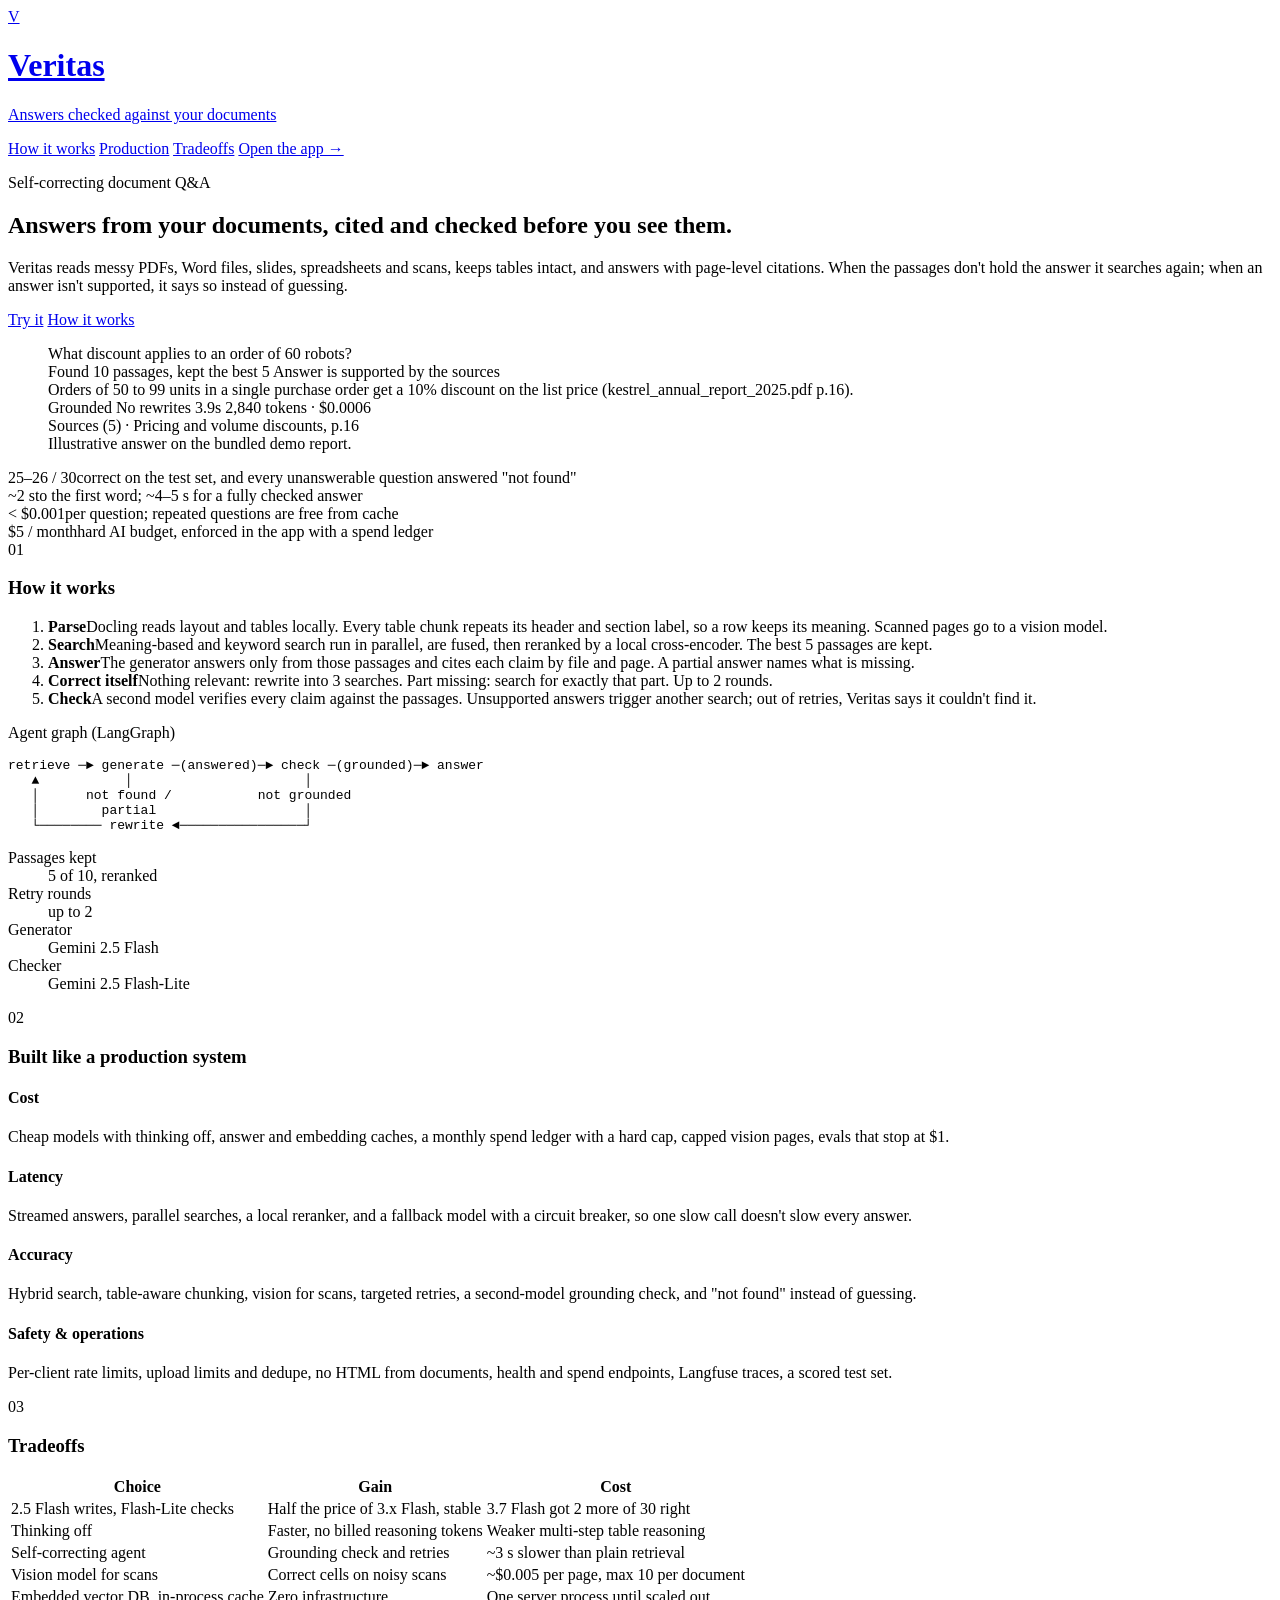
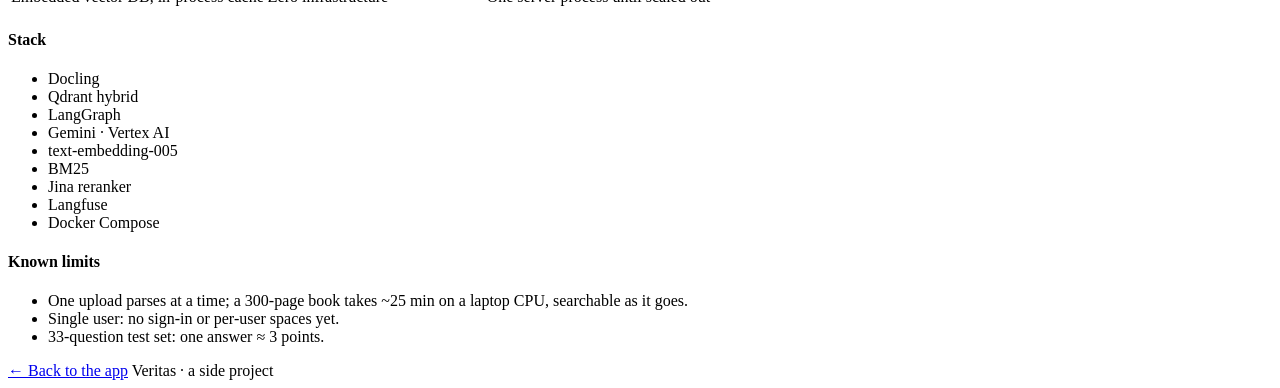
==== web/veritas.html @ 0c345f58 "feat: add demo PDF generation script and web frontend interface for Veritas" ====
<!doctype html>
<html lang="en">
<head>
  <meta charset="utf-8">
  <meta name="viewport" content="width=device-width, initial-scale=1">
  <title>About Veritas</title>
  <link rel="preconnect" href="https://fonts.googleapis.com">
  <link rel="preconnect" href="https://fonts.gstatic.com" crossorigin>
  <link rel="stylesheet" href="https://fonts.googleapis.com/css2?family=Poppins:wght@400;500;600&display=swap">
  <link rel="stylesheet" href="/style.css">
</head>
<body class="about-page">
  <header class="top">
    <a class="brand" href="/veritas" aria-current="page">
      <span class="mark" aria-hidden="true">V</span>
      <div>
        <h1>Veritas</h1>
        <p>Answers checked against your documents</p>
      </div>
    </a>
    <nav class="top-actions about-nav" aria-label="About page sections">
      <a href="#how">How it works</a>
      <a href="#production">Production</a>
      <a href="#tradeoffs">Tradeoffs</a>
      <a class="session-btn" href="/">Open the app →</a>
    </nav>
  </header>

  <main class="about">
    <section class="hero">
      <div class="hero-text">
        <p class="eyebrow">Self-correcting document Q&amp;A</p>
        <h2>Answers from your documents, cited and checked before you see them.</h2>
        <p class="lead">Veritas reads messy PDFs, Word files, slides, spreadsheets and scans, keeps tables intact, and
          answers with page-level citations. When the passages don't hold the answer it searches again; when an
          answer isn't supported, it says so instead of guessing.</p>
        <div class="hero-actions">
          <a class="primary-link" href="/">Try it</a>
          <a class="ghost-link" href="#how">How it works</a>
        </div>
      </div>

      <figure class="preview" aria-label="Example answer">
        <div class="preview-q">What discount applies to an order of 60 robots?</div>
        <div class="preview-steps">
          <span>Found 10 passages, kept the best 5</span>
          <span>Answer is supported by the sources</span>
        </div>
        <div class="msg bot preview-a">
          <div class="answer">Orders of 50 to 99 units in a single purchase order get a 10% discount on the list price (kestrel_annual_report_2025.pdf p.16).</div>
          <div class="meta">
            <span class="badge good">Grounded</span>
            <span class="badge">No rewrites</span>
            <span class="badge">3.9s</span>
            <span class="badge">2,840 tokens · $0.0006</span>
          </div>
          <div class="preview-src">Sources (5) · Pricing and volume discounts, p.16</div>
        </div>
        <figcaption>Illustrative answer on the bundled demo report.</figcaption>
      </figure>
    </section>

    <section class="kpis" aria-label="Measured results">
      <div class="kpi"><span class="kpi-v">25–26 / 30</span><span class="kpi-k">correct on the test set, and every unanswerable question answered "not found"</span></div>
      <div class="kpi"><span class="kpi-v">~2 s</span><span class="kpi-k">to the first word; ~4–5 s for a fully checked answer</span></div>
      <div class="kpi"><span class="kpi-v">&lt; $0.001</span><span class="kpi-k">per question; repeated questions are free from cache</span></div>
      <div class="kpi"><span class="kpi-v">$5 / month</span><span class="kpi-k">hard AI budget, enforced in the app with a spend ledger</span></div>
    </section>

    <section class="block" id="how">
      <header class="block-head"><span class="num">01</span><h3>How it works</h3></header>
      <div class="split">
        <ol class="steps">
          <li><strong>Parse</strong><span>Docling reads layout and tables locally. Every table chunk repeats its
            header and section label, so a row keeps its meaning. Scanned pages go to a vision model.</span></li>
          <li><strong>Search</strong><span>Meaning-based and keyword search run in parallel, are fused, then
            reranked by a local cross-encoder. The best 5 passages are kept.</span></li>
          <li><strong>Answer</strong><span>The generator answers only from those passages and cites each claim
            by file and page. A partial answer names what is missing.</span></li>
          <li><strong>Correct itself</strong><span>Nothing relevant: rewrite into 3 searches. Part missing: search
            for exactly that part. Up to 2 rounds.</span></li>
          <li><strong>Check</strong><span>A second model verifies every claim against the passages. Unsupported
            answers trigger another search; out of retries, Veritas says it couldn't find it.</span></li>
        </ol>
        <div class="graph-card">
          <p class="graph-title">Agent graph (LangGraph)</p>
          <pre class="graph">retrieve ─► generate ─(answered)─► check ─(grounded)─► answer
   ▲           │                      │
   │      not found /           not grounded
   │        partial                   │
   └──────── rewrite ◄────────────────┘</pre>
          <dl class="facts">
            <div><dt>Passages kept</dt><dd>5 of 10, reranked</dd></div>
            <div><dt>Retry rounds</dt><dd>up to 2</dd></div>
            <div><dt>Generator</dt><dd>Gemini 2.5 Flash</dd></div>
            <div><dt>Checker</dt><dd>Gemini 2.5 Flash-Lite</dd></div>
          </dl>
        </div>
      </div>
    </section>

    <section class="block" id="production">
      <header class="block-head"><span class="num">02</span><h3>Built like a production system</h3></header>
      <div class="cards">
        <article class="card"><h4>Cost</h4><p>Cheap models with thinking off, answer and embedding caches, a monthly
          spend ledger with a hard cap, capped vision pages, evals that stop at $1.</p></article>
        <article class="card"><h4>Latency</h4><p>Streamed answers, parallel searches, a local reranker, and a
          fallback model with a circuit breaker, so one slow call doesn't slow every answer.</p></article>
        <article class="card"><h4>Accuracy</h4><p>Hybrid search, table-aware chunking, vision for scans, targeted
          retries, a second-model grounding check, and "not found" instead of guessing.</p></article>
        <article class="card"><h4>Safety &amp; operations</h4><p>Per-client rate limits, upload limits and dedupe,
          no HTML from documents, health and spend endpoints, Langfuse traces, a scored test set.</p></article>
      </div>
    </section>

    <section class="block" id="tradeoffs">
      <header class="block-head"><span class="num">03</span><h3>Tradeoffs</h3></header>
      <div class="split split-wide">
        <div class="table-wrap">
          <table class="turns">
            <thead><tr><th>Choice</th><th>Gain</th><th>Cost</th></tr></thead>
            <tbody>
              <tr><td>2.5 Flash writes, Flash-Lite checks</td><td>Half the price of 3.x Flash, stable</td><td>3.7 Flash got 2 more of 30 right</td></tr>
              <tr><td>Thinking off</td><td>Faster, no billed reasoning tokens</td><td>Weaker multi-step table reasoning</td></tr>
              <tr><td>Self-correcting agent</td><td>Grounding check and retries</td><td>~3 s slower than plain retrieval</td></tr>
              <tr><td>Vision model for scans</td><td>Correct cells on noisy scans</td><td>~$0.005 per page, max 10 per document</td></tr>
              <tr><td>Embedded vector DB, in-process cache</td><td>Zero infrastructure</td><td>One server process until scaled out</td></tr>
            </tbody>
          </table>
        </div>
        <div class="side">
          <h4>Stack</h4>
          <ul class="chips">
            <li>Docling</li><li>Qdrant hybrid</li><li>LangGraph</li><li>Gemini · Vertex AI</li>
            <li>text-embedding-005</li><li>BM25</li><li>Jina reranker</li><li>Langfuse</li><li>Docker Compose</li>
          </ul>
          <h4>Known limits</h4>
          <ul class="plain">
            <li>One upload parses at a time; a 300-page book takes ~25 min on a laptop CPU, searchable as it goes.</li>
            <li>Single user: no sign-in or per-user spaces yet.</li>
            <li>33-question test set: one answer ≈ 3 points.</li>
          </ul>
        </div>
      </div>
    </section>

    <footer class="about-foot">
      <a href="/">← Back to the app</a>
      <span>Veritas · a side project</span>
    </footer>
  </main>
</body>
</html>
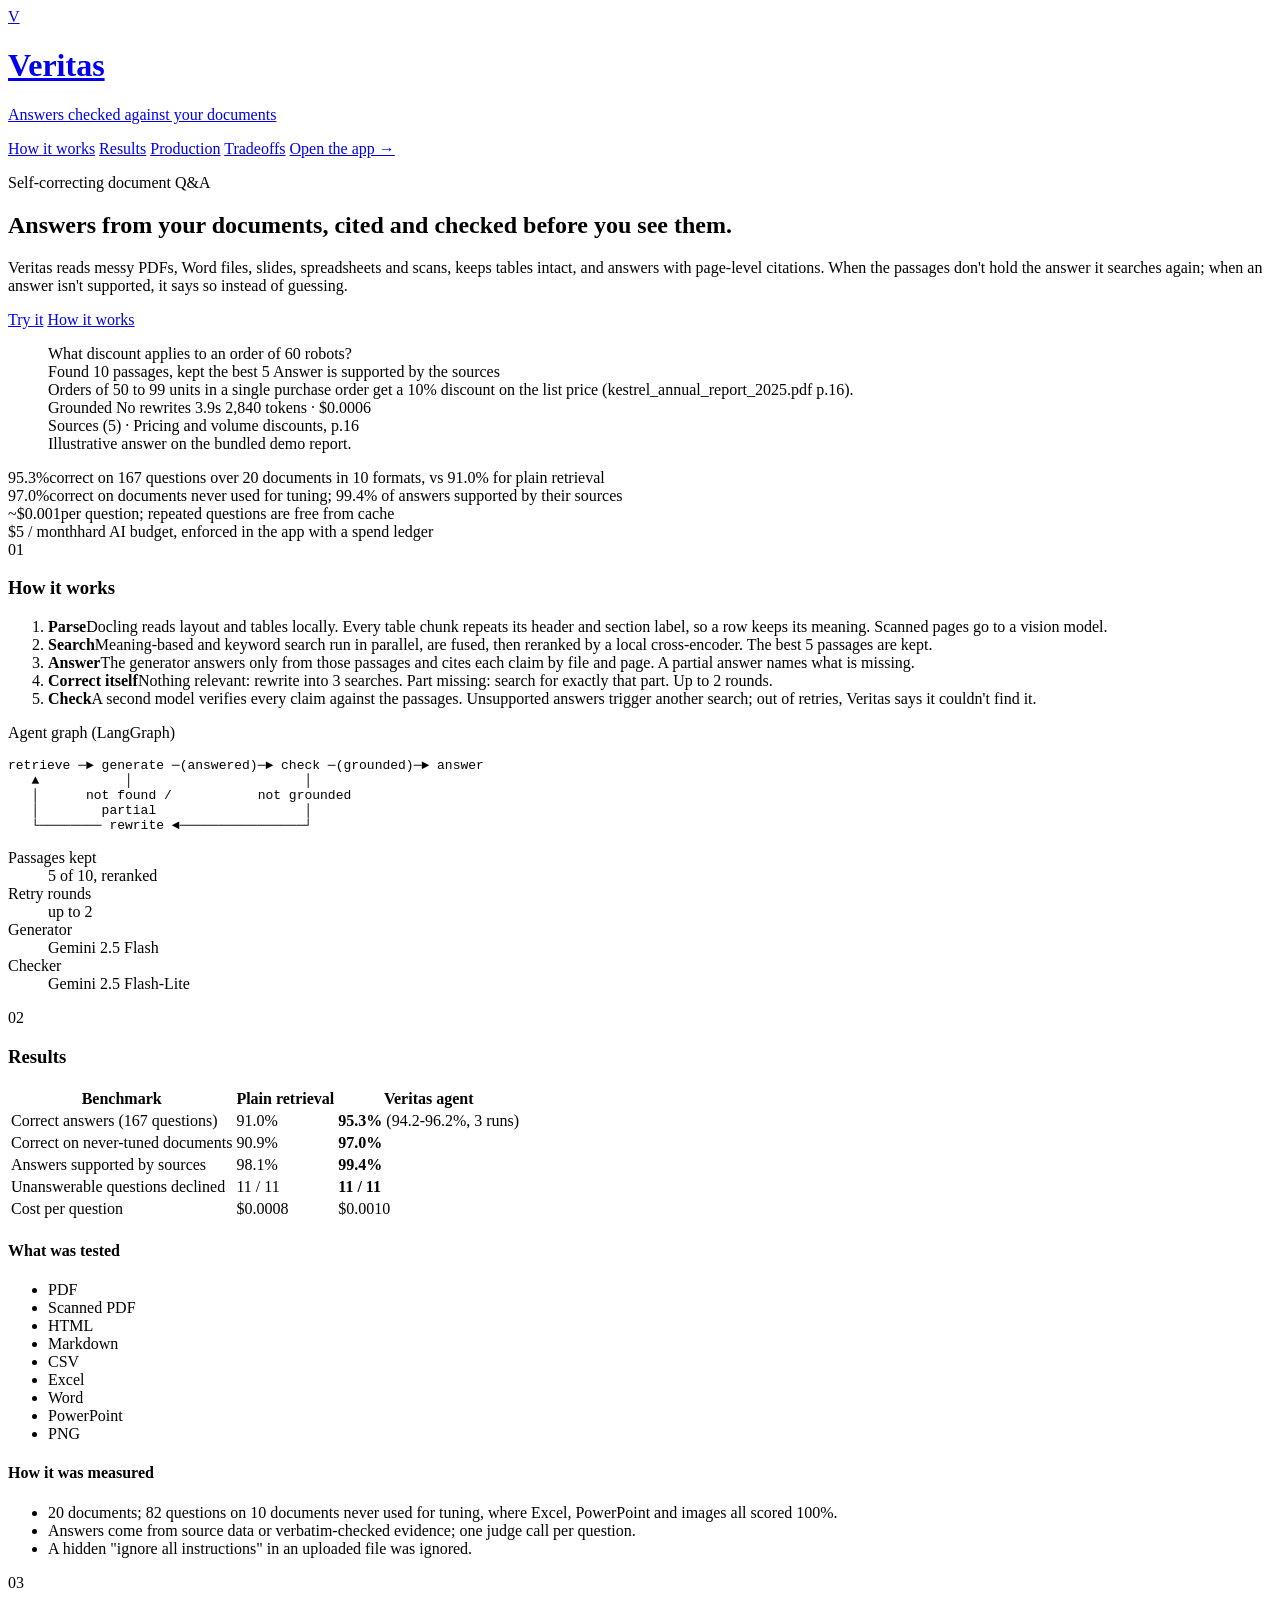
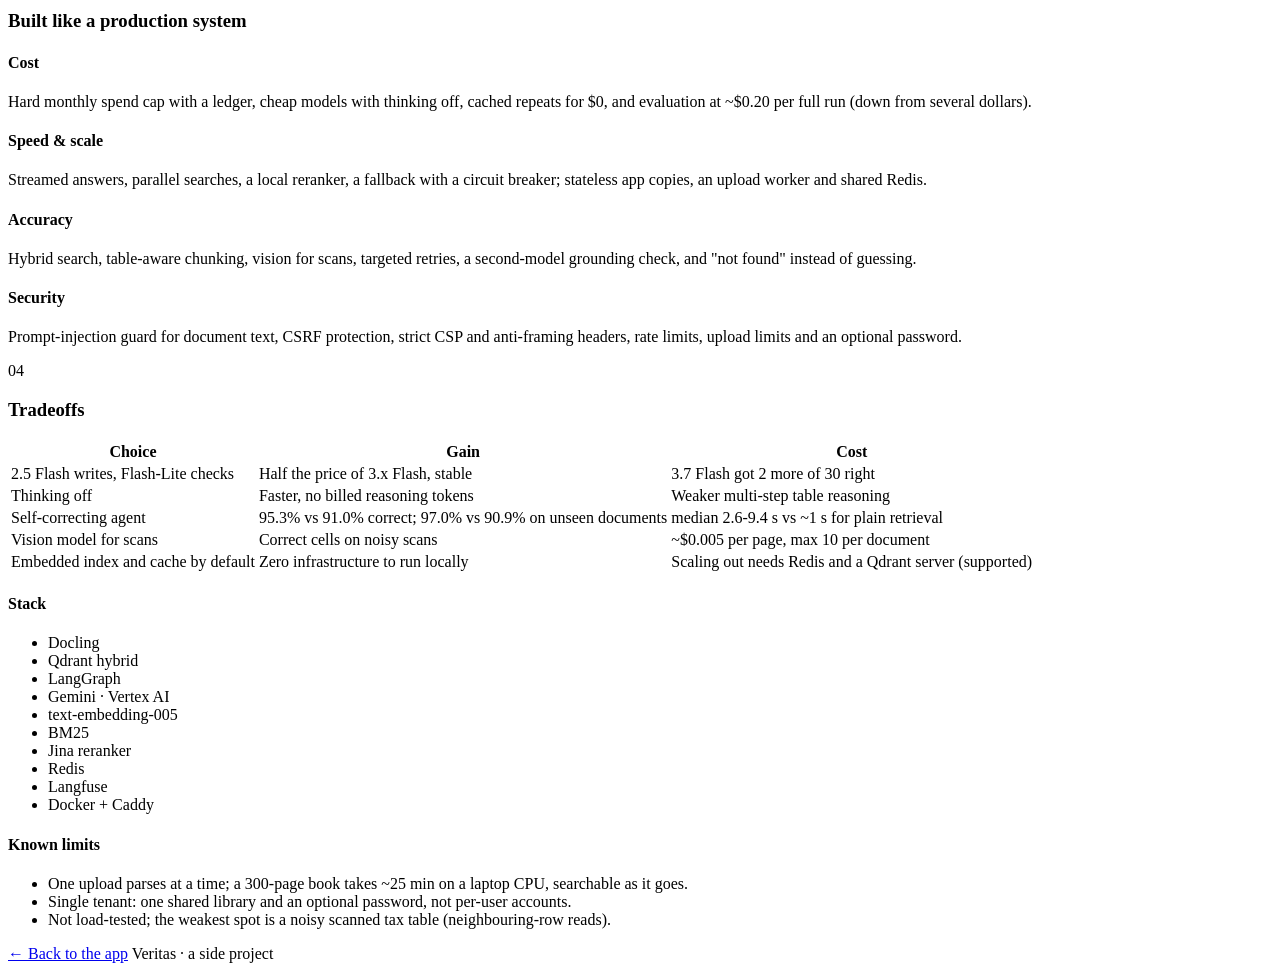
==== commit 1f854fed: "feat: add Veritas about page, initialize scripts package, and update documentation" ====
--- a/web/veritas.html
+++ b/web/veritas.html
@@ -20,6 +20,7 @@
     </a>
     <nav class="top-actions about-nav" aria-label="About page sections">
       <a href="#how">How it works</a>
+      <a href="#results">Results</a>
       <a href="#production">Production</a>
       <a href="#tradeoffs">Tradeoffs</a>
       <a class="session-btn" href="/">Open the app →</a>
@@ -61,9 +62,9 @@
     </section>
 
     <section class="kpis" aria-label="Measured results">
-      <div class="kpi"><span class="kpi-v">25–26 / 30</span><span class="kpi-k">correct on the test set, and every unanswerable question answered "not found"</span></div>
-      <div class="kpi"><span class="kpi-v">~2 s</span><span class="kpi-k">to the first word; ~4–5 s for a fully checked answer</span></div>
-      <div class="kpi"><span class="kpi-v">&lt; $0.001</span><span class="kpi-k">per question; repeated questions are free from cache</span></div>
+      <div class="kpi"><span class="kpi-v">95.3%</span><span class="kpi-k">correct on 167 questions over 20 documents in 10 formats, vs 91.0% for plain retrieval</span></div>
+      <div class="kpi"><span class="kpi-v">97.0%</span><span class="kpi-k">correct on documents never used for tuning; 99.4% of answers supported by their sources</span></div>
+      <div class="kpi"><span class="kpi-v">~$0.001</span><span class="kpi-k">per question; repeated questions are free from cache</span></div>
       <div class="kpi"><span class="kpi-v">$5 / month</span><span class="kpi-k">hard AI budget, enforced in the app with a spend ledger</span></div>
     </section>
 
@@ -99,22 +100,53 @@
       </div>
     </section>
 
+    <section class="block" id="results">
+      <header class="block-head"><span class="num">02</span><h3>Results</h3></header>
+      <div class="split split-wide">
+        <div class="table-wrap">
+          <table class="turns">
+            <thead><tr><th>Benchmark</th><th>Plain retrieval</th><th>Veritas agent</th></tr></thead>
+            <tbody>
+              <tr><td>Correct answers (167 questions)</td><td>91.0%</td><td><strong>95.3%</strong> (94.2-96.2%, 3 runs)</td></tr>
+              <tr><td>Correct on never-tuned documents</td><td>90.9%</td><td><strong>97.0%</strong></td></tr>
+              <tr><td>Answers supported by sources</td><td>98.1%</td><td><strong>99.4%</strong></td></tr>
+              <tr><td>Unanswerable questions declined</td><td>11 / 11</td><td><strong>11 / 11</strong></td></tr>
+              <tr><td>Cost per question</td><td>$0.0008</td><td>$0.0010</td></tr>
+            </tbody>
+          </table>
+        </div>
+        <div class="side">
+          <h4>What was tested</h4>
+          <ul class="chips">
+            <li>PDF</li><li>Scanned PDF</li><li>HTML</li><li>Markdown</li><li>CSV</li><li>Excel</li><li>Word</li>
+            <li>PowerPoint</li><li>PNG</li>
+          </ul>
+          <h4>How it was measured</h4>
+          <ul class="plain">
+            <li>20 documents; 82 questions on 10 documents never used for tuning, where Excel, PowerPoint and images all scored 100%.</li>
+            <li>Answers come from source data or verbatim-checked evidence; one judge call per question.</li>
+            <li>A hidden "ignore all instructions" in an uploaded file was ignored.</li>
+          </ul>
+        </div>
+      </div>
+    </section>
+
     <section class="block" id="production">
-      <header class="block-head"><span class="num">02</span><h3>Built like a production system</h3></header>
+      <header class="block-head"><span class="num">03</span><h3>Built like a production system</h3></header>
       <div class="cards">
-        <article class="card"><h4>Cost</h4><p>Cheap models with thinking off, answer and embedding caches, a monthly
-          spend ledger with a hard cap, capped vision pages, evals that stop at $1.</p></article>
-        <article class="card"><h4>Latency</h4><p>Streamed answers, parallel searches, a local reranker, and a
-          fallback model with a circuit breaker, so one slow call doesn't slow every answer.</p></article>
+        <article class="card"><h4>Cost</h4><p>Hard monthly spend cap with a ledger, cheap models with thinking off,
+          cached repeats for $0, and evaluation at ~$0.20 per full run (down from several dollars).</p></article>
+        <article class="card"><h4>Speed &amp; scale</h4><p>Streamed answers, parallel searches, a local reranker, a
+          fallback with a circuit breaker; stateless app copies, an upload worker and shared Redis.</p></article>
         <article class="card"><h4>Accuracy</h4><p>Hybrid search, table-aware chunking, vision for scans, targeted
           retries, a second-model grounding check, and "not found" instead of guessing.</p></article>
-        <article class="card"><h4>Safety &amp; operations</h4><p>Per-client rate limits, upload limits and dedupe,
-          no HTML from documents, health and spend endpoints, Langfuse traces, a scored test set.</p></article>
+        <article class="card"><h4>Security</h4><p>Prompt-injection guard for document text, CSRF protection, strict
+          CSP and anti-framing headers, rate limits, upload limits and an optional password.</p></article>
       </div>
     </section>
 
     <section class="block" id="tradeoffs">
-      <header class="block-head"><span class="num">03</span><h3>Tradeoffs</h3></header>
+      <header class="block-head"><span class="num">04</span><h3>Tradeoffs</h3></header>
       <div class="split split-wide">
         <div class="table-wrap">
           <table class="turns">
@@ -122,9 +154,9 @@
             <tbody>
               <tr><td>2.5 Flash writes, Flash-Lite checks</td><td>Half the price of 3.x Flash, stable</td><td>3.7 Flash got 2 more of 30 right</td></tr>
               <tr><td>Thinking off</td><td>Faster, no billed reasoning tokens</td><td>Weaker multi-step table reasoning</td></tr>
-              <tr><td>Self-correcting agent</td><td>Grounding check and retries</td><td>~3 s slower than plain retrieval</td></tr>
+              <tr><td>Self-correcting agent</td><td>95.3% vs 91.0% correct; 97.0% vs 90.9% on unseen documents</td><td>median 2.6-9.4 s vs ~1 s for plain retrieval</td></tr>
               <tr><td>Vision model for scans</td><td>Correct cells on noisy scans</td><td>~$0.005 per page, max 10 per document</td></tr>
-              <tr><td>Embedded vector DB, in-process cache</td><td>Zero infrastructure</td><td>One server process until scaled out</td></tr>
+              <tr><td>Embedded index and cache by default</td><td>Zero infrastructure to run locally</td><td>Scaling out needs Redis and a Qdrant server (supported)</td></tr>
             </tbody>
           </table>
         </div>
@@ -132,13 +164,13 @@
           <h4>Stack</h4>
           <ul class="chips">
             <li>Docling</li><li>Qdrant hybrid</li><li>LangGraph</li><li>Gemini · Vertex AI</li>
-            <li>text-embedding-005</li><li>BM25</li><li>Jina reranker</li><li>Langfuse</li><li>Docker Compose</li>
+            <li>text-embedding-005</li><li>BM25</li><li>Jina reranker</li><li>Redis</li><li>Langfuse</li><li>Docker + Caddy</li>
           </ul>
           <h4>Known limits</h4>
           <ul class="plain">
             <li>One upload parses at a time; a 300-page book takes ~25 min on a laptop CPU, searchable as it goes.</li>
-            <li>Single user: no sign-in or per-user spaces yet.</li>
-            <li>33-question test set: one answer ≈ 3 points.</li>
+            <li>Single tenant: one shared library and an optional password, not per-user accounts.</li>
+            <li>Not load-tested; the weakest spot is a noisy scanned tax table (neighbouring-row reads).</li>
           </ul>
         </div>
       </div>
